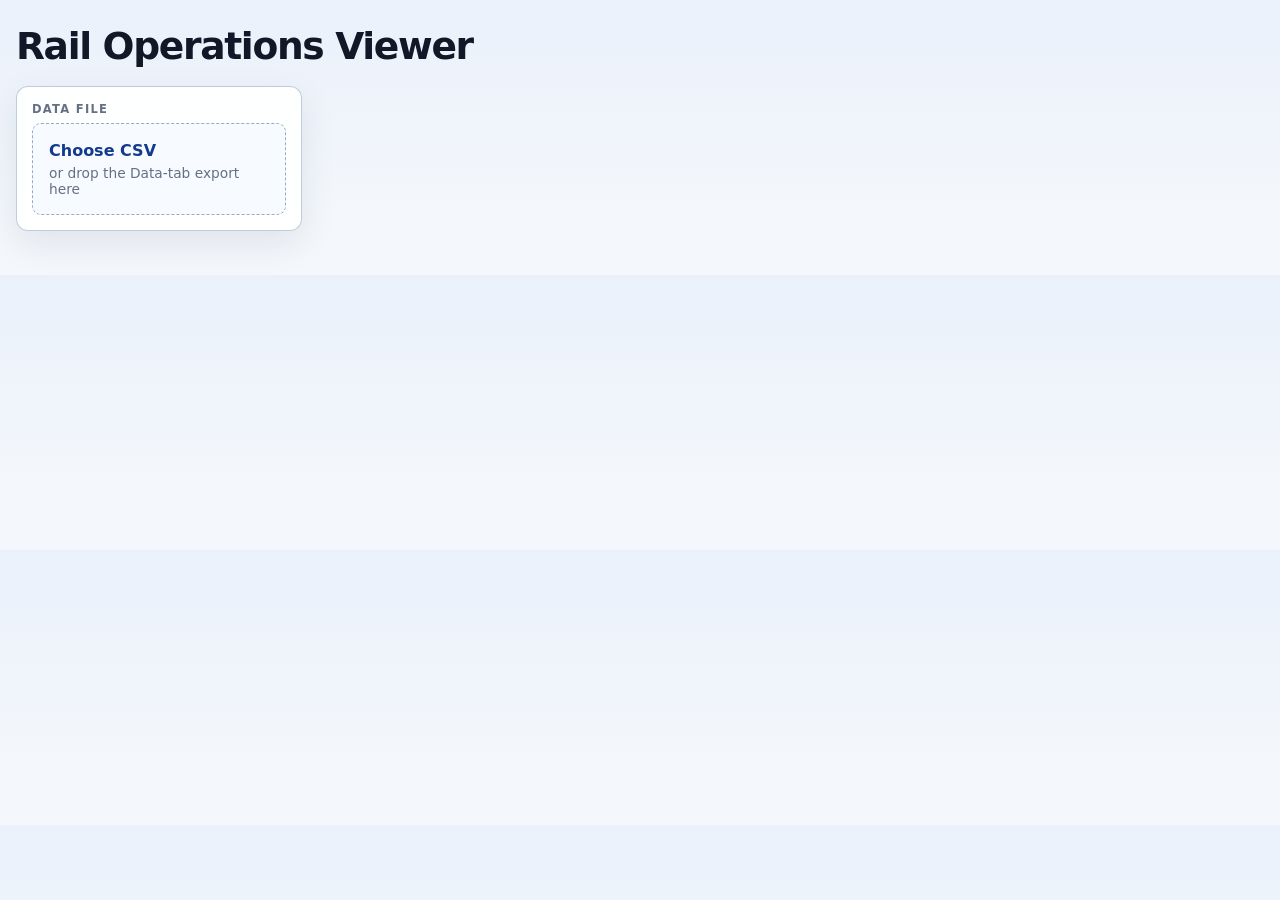
==== index.html @ cf9ac7c6 "Prepare ATLAS viewer for GitHub Pages" ====
<!doctype html>
<html lang="en">
  <head>
    <meta charset="UTF-8" />
    <meta name="viewport" content="width=device-width, initial-scale=1.0" />
    <meta name="description" content="Explore Kingston corridor train paths and passenger trip-time statistics from a CSV." />
    <title>Rail Operations Viewer</title>
    <link rel="stylesheet" href="styles.css" />
  </head>
  <body>
    <main class="app-shell">
      <header class="masthead">
        <div>
          <h1>Rail Operations Viewer</h1>
        </div>
      </header>

      <div class="workspace-layout">
        <aside class="control-rail" aria-label="Analysis controls">
          <section class="rail-card file-card">
            <p class="section-kicker">Data file</p>
            <div class="file-zone" id="fileZone">
              <input id="csvFile" type="file" accept=".csv,text/csv" />
              <label for="csvFile">
                <span class="file-action">Choose CSV</span>
                <span id="fileName">or drop the Data-tab export here</span>
              </label>
            </div>
            <p id="fileError" class="file-error" role="alert" hidden></p>
          </section>

          <section class="rail-card feature-controls hidden" data-view-controls="stringline">
            <h2>Time-Distance Diagram</h2>
            <div class="rail-section">
              <p class="section-kicker">Date range</p>
              <label class="field"><span>Service date from</span><input id="startDate" type="date" disabled /></label>
              <label class="field"><span>Service date to</span><input id="endDate" type="date" disabled /></label>
            </div>
            <div class="rail-section">
              <p class="section-kicker">Display</p>
              <label class="field"><span title="Normalized date groups repeated paths across the selected dates. Calendar date preserves each trip chronologically.">Date mode</span><select id="dateMode" disabled><option value="normalized" selected>Normalized date</option><option value="calendar">Calendar date</option></select></label>
              <label class="field"><span title="Choose which mapped subdivision is shown in the diagram and heat map.">Subdivision</span><select id="subdivisionFilter" disabled><option value="Kingston">Kingston</option><option value="St-Hyacinthe">St-Hyacinthe</option></select></label>
              <label class="field"><span title="Actual event times come from EVT_TMSTMP. Reconstructed schedule subtracts signed LATE_HOURS from those timestamps.">Time source</span><select id="timeBasis" disabled><option value="scheduled">Reconstructed schedule</option><option value="actual" selected>Actual event times</option></select></label>
              <label class="field"><span>Search train ID</span><input id="trainSearch" type="search" placeholder="e.g. L518 or P038" disabled aria-describedby="trainSearchNote" /><small id="trainSearchNote">Highlights train IDs beginning with this text.</small></label>
            </div>
            <button id="plotButton" type="button" disabled>Generate diagram</button>
            <p class="rail-note" title="Normalized date collapses repeated paths using a fixed 5-minute matching tolerance. Calendar date plots every selected trip chronologically, with actual solid and reconstructed schedule dashed.">Hover field labels for help.</p>
          </section>

          <section class="rail-card feature-controls hidden" data-view-controls="statistics">
            <h2>Passenger Statistics</h2>
            <div class="rail-section">
              <p class="section-kicker">Origin → destination</p>
              <label class="field"><span title="Select one or more observed passenger origin-destination pairs. Hold Ctrl or Cmd to select multiple pairs.">Observed passenger OD pairs</span><select id="odPair" multiple size="6" disabled aria-describedby="odPairNote"></select><small id="odPairNote">Ctrl/Cmd-click to choose multiple pairs.</small></label>
            </div>
            <p class="rail-note" title="The histogram uses passenger trips only. Scheduled travel time is reconstructed from the actual event time and signed schedule deviation.">Passenger-only trip-time distributions.</p>
          </section>
        </aside>

        <section class="workspace" id="workspace" aria-label="Analysis workspace" hidden>
          <nav class="view-tabs" role="tablist" aria-label="Analysis views">
            <button class="view-tab active" id="stringlineTab" type="button" role="tab" aria-selected="true" aria-controls="stringlinePanel" data-view="stringline">Time-distance Diagram</button>
            <button class="view-tab" id="statisticsTab" type="button" role="tab" aria-selected="false" aria-controls="statisticsPanel" data-view="statistics">Passenger Statistics</button>
          </nav>

          <section class="view-panel" id="stringlinePanel" data-view-panel="stringline" role="tabpanel" aria-labelledby="stringlineTab">
            <div class="summary-strip" aria-live="polite"><div><strong id="tripCount">—</strong><span>observed trips</span></div><div><strong id="pathCount">—</strong><span>distinct paths</span></div><div><strong id="collapsedCount">—</strong><span>grouped repeats</span></div><div><strong id="stationCount">—</strong><span>mapped locations</span></div></div>
            <section class="chart-card" aria-label="Time-distance diagram">
              <div class="chart-toolbar"><div><p class="section-kicker">Output</p><h2>Time-distance diagram</h2><p id="chartSubtitle">Load a CSV to begin.</p></div><div class="chart-legend-group"><div class="legend" id="legend" aria-label="Train family legend"></div><div class="line-style-legend" id="lineStyleLegend" aria-label="Line style legend"></div></div></div>
              <div class="chart-wrap" id="chartWrap"><canvas id="stringlineCanvas" role="img" aria-label="Train time-distance stringline chart"></canvas><div class="empty-state" id="emptyState"><div class="empty-mark" aria-hidden="true"></div><strong>Waiting for train history</strong><span>The CSV should contain the columns from the workbook’s Data tab.</span></div><div class="tooltip" id="tooltip" hidden></div></div>
            </section>
            <section class="heatmap-card" aria-label="Traffic density heat map">
              <div class="chart-toolbar"><div><p class="section-kicker">Output</p><h2>Traffic density heat map</h2><p id="heatmapSubtitle">Load a CSV to estimate where trains were present most often.</p></div><div class="heatmap-legend" aria-label="Heat map legend"><span><i class="heatmap-swatch passenger"></i>Passenger</span><span><i class="heatmap-swatch freight"></i>Freight</span><span><i class="heatmap-swatch empty"></i>No traffic</span></div></div>
              <div class="heatmap-wrap" id="heatmapWrap"><canvas id="trafficHeatmapCanvas" role="img" aria-label="Traffic density heat map by time and corridor position"></canvas><div class="empty-state" id="heatmapEmpty"><strong>No traffic-density data</strong><span>Load a CSV to build the interpolated traffic heat map.</span></div></div>
            </section>
          </section>

          <section class="view-panel" id="statisticsPanel" data-view-panel="statistics" role="tabpanel" aria-labelledby="statisticsTab" hidden>
            <section class="histogram-card" aria-label="Passenger trip-time distribution">
              <div class="chart-toolbar"><div><p class="section-kicker">Output</p><h2>Passenger trip-time distribution</h2><p id="histogramSubtitle">Load a CSV and choose passenger origin-destination pairs.</p></div><div class="histogram-legend" aria-label="Histogram legend"><span><i class="histogram-swatch scheduled"></i>Scheduled</span><span><i class="histogram-swatch actual"></i>Actual</span></div></div>
              <div class="histogram-wrap" id="histogramWrap"><canvas id="tripTimeCanvas" role="img" aria-label="Histogram comparing scheduled and actual passenger travel times"></canvas><div class="empty-state" id="histogramEmpty"><strong>No passenger trip-time data</strong><span>Load a CSV and choose one or more passenger origin-destination pairs.</span></div></div>
            </section>
            <section class="stats-table-card" aria-label="Final lateness distribution">
              <div class="stats-table-heading"><div><p class="section-kicker">Distribution</p><h2>Final lateness</h2></div><span id="latenessTableSummary">No data</span></div>
              <div class="table-scroll"><table class="stats-table"><thead><tr><th scope="col">Final lateness</th><th scope="col">Trips</th><th scope="col">Share</th></tr></thead><tbody id="latenessTableBody"></tbody></table></div>
            </section>
            <section class="stats-table-card" aria-label="Passenger travel-time variability">
              <div class="stats-table-heading"><div><p class="section-kicker">Travel time variability</p><h2>Actual travel time distribution</h2></div><span id="travelTimeSummary">No data</span></div>
              <div class="table-scroll"><table class="stats-table"><thead><tr><th scope="col">Passenger trip</th><th scope="col">Origin–destination</th><th scope="col">Observations</th><th scope="col">Actual P5</th><th scope="col">Actual median</th><th scope="col">Actual P95</th><th scope="col">Actual standard deviation</th><th scope="col">Average scheduled</th><th scope="col">Average lateness</th></tr></thead><tbody id="travelTimeTableBody"></tbody></table></div>
            </section>
          </section>

          <details class="data-notes"><summary>CSV assumptions and measurement details</summary><div><p>Passenger statistics use <code>TRN_TYPE = P</code>. Actual trip time is measured between the selected trip’s first departure event and final arrival event at the observed endpoint stations.</p><p>Scheduled event time is reconstructed as actual event time minus signed <code>LATE_HOURS</code>. The CSV contains a service date and schedule deviations, but not a separate scheduled timestamp.</p></div></details>
        </section>
      </div>
    </main>
    <script src="app.js" defer></script>
  </body>
</html>
---- styles.css ----
:root {
  color-scheme: light;
  --ink: #111827;
  --muted: #667085;
  --paper: #f4f7fb;
  --surface: #ffffff;
  --line: #d6dde8;
  --line-strong: #aab7c8;
  --blue: #155eef;
  --blue-dark: #123b8f;
  --blue-pale: #eaf1ff;
  --green: #168344;
  --orange: #d86b12;
  --red: #d92d20;
  --purple: #8656c9;
  --shadow: 0 12px 36px rgba(24, 42, 74, 0.09);
  font-family: Inter, ui-sans-serif, system-ui, -apple-system, BlinkMacSystemFont, "Segoe UI", sans-serif;
}

* {
  box-sizing: border-box;
}

body {
  margin: 0;
  min-width: 320px;
  background:
    linear-gradient(180deg, #eaf1fb 0, #f4f7fb 220px),
    var(--paper);
  color: var(--ink);
}

button,
input,
select {
  font: inherit;
}

code {
  padding: 0.08rem 0.28rem;
  border-radius: 4px;
  background: #edf1f6;
  font-size: 0.88em;
}

.app-shell {
  width: min(1600px, calc(100% - 32px));
  margin: 0 auto;
  padding: 24px 0 44px;
}

.masthead {
  display: flex;
  align-items: flex-end;
  justify-content: space-between;
  gap: 24px;
  margin-bottom: 18px;
}

.eyebrow {
  margin: 0 0 3px;
  color: var(--blue-dark);
  font-size: 0.76rem;
  font-weight: 800;
  letter-spacing: 0.13em;
  text-transform: uppercase;
}

h1,
h2,
p {
  margin-top: 0;
}

h1 {
  margin-bottom: 0;
  font-size: clamp(1.65rem, 3vw, 2.35rem);
  letter-spacing: -0.035em;
}

h2 {
  margin-bottom: 3px;
  font-size: 1.06rem;
  letter-spacing: -0.015em;
}

.status-chip {
  flex: 0 0 auto;
  padding: 8px 12px;
  border: 1px solid #cbd5e1;
  border-radius: 999px;
  background: rgba(255, 255, 255, 0.76);
  color: var(--muted);
  font-size: 0.82rem;
  font-weight: 700;
}

.status-chip[data-state="ready"] {
  border-color: #a7d7ba;
  background: #ebf8f0;
  color: #146c3a;
}

.status-chip[data-state="error"] {
  border-color: #f2aaa5;
  background: #fff0ef;
  color: #a8241b;
}

.control-panel,
.chart-card,
.data-notes {
  border: 1px solid rgba(173, 186, 204, 0.75);
  border-radius: 12px;
  background: var(--surface);
  box-shadow: var(--shadow);
}

.control-panel {
  display: grid;
  grid-template-columns: minmax(250px, 0.7fr) minmax(680px, 2fr);
  gap: 18px 22px;
  padding: 18px;
}

.file-zone {
  position: relative;
  display: flex;
  min-height: 74px;
  align-items: center;
  border: 1.5px dashed #97abc7;
  border-radius: 9px;
  background: #f7faff;
  transition: border-color 140ms ease, background 140ms ease;
}

.file-zone.is-dragging {
  border-color: var(--blue);
  background: var(--blue-pale);
}

.file-zone input {
  position: absolute;
  width: 1px;
  height: 1px;
  overflow: hidden;
  opacity: 0;
}

.file-zone label {
  display: flex;
  width: 100%;
  cursor: pointer;
  flex-direction: column;
  gap: 5px;
  padding: 14px 16px;
  color: var(--muted);
  font-size: 0.86rem;
}

.file-action {
  color: var(--blue-dark);
  font-size: 1rem;
  font-weight: 800;
}

.control-grid {
  display: grid;
  grid-template-columns: repeat(5, minmax(118px, 1fr));
  gap: 12px;
  align-items: end;
}

.field {
  display: flex;
  min-width: 0;
  flex-direction: column;
  gap: 6px;
  color: #344054;
  font-size: 0.84rem;
  font-weight: 750;
}

.checkbox-field {
  display: flex;
  align-items: flex-start;
  gap: 8px;
  color: var(--muted);
  font-size: 0.8rem;
  line-height: 1.35;
}

.checkbox-field input {
  margin-top: 2px;
  accent-color: var(--accent);
}

.field input,
.field select {
  width: 100%;
  min-height: 42px;
  border: 1px solid #b8c3d2;
  border-radius: 7px;
  background: white;
  color: var(--ink);
  padding: 8px 10px;
  outline: none;
}

.field input:focus,
.field select:focus,
button:focus-visible,
.file-zone:focus-within {
  border-color: var(--blue);
  box-shadow: 0 0 0 3px rgba(21, 94, 239, 0.14);
}

.field input:disabled,
.field select:disabled {
  cursor: not-allowed;
  background: #f1f4f8;
  color: #98a2b3;
}

.route-field {
  grid-column: span 2;
}

.route-field select {
  min-height: 86px;
  padding: 5px;
}

.route-field option {
  padding: 5px 6px;
}

.route-field small {
  color: var(--muted);
  font-size: 0.72rem;
  font-weight: 500;
}

.input-unit {
  position: relative;
}

.input-unit input {
  padding-right: 44px;
}

.input-unit span {
  position: absolute;
  right: 10px;
  top: 50%;
  color: var(--muted);
  font-weight: 600;
  transform: translateY(-50%);
}

#plotButton {
  min-height: 42px;
  border: 1px solid #0e4fcf;
  border-radius: 7px;
  background: var(--blue);
  color: white;
  cursor: pointer;
  padding: 9px 14px;
  font-size: 0.88rem;
  font-weight: 800;
  box-shadow: 0 4px 10px rgba(21, 94, 239, 0.18);
}

#plotButton:hover:not(:disabled) {
  background: #0e4fcf;
}

#plotButton:disabled {
  border-color: #c9d1dc;
  background: #dfe5ec;
  color: #8d99a8;
  cursor: not-allowed;
  box-shadow: none;
}

.control-note {
  grid-column: 2;
  margin: -8px 0 0;
  color: var(--muted);
  font-size: 0.78rem;
  line-height: 1.45;
}

.summary-strip {
  display: grid;
  grid-template-columns: repeat(4, 1fr);
  margin: 14px 0;
  overflow: hidden;
  border: 1px solid #cfd8e5;
  border-radius: 9px;
  background: rgba(255, 255, 255, 0.72);
}

.summary-strip div {
  display: flex;
  min-height: 60px;
  align-items: baseline;
  gap: 9px;
  padding: 14px 17px;
  border-right: 1px solid #d9e0e9;
}

.summary-strip div:last-child {
  border-right: 0;
}

.summary-strip strong {
  font-size: 1.25rem;
  letter-spacing: -0.025em;
}

.summary-strip span {
  color: var(--muted);
  font-size: 0.82rem;
}

.chart-card {
  overflow: hidden;
}

.chart-toolbar {
  display: flex;
  min-height: 66px;
  align-items: center;
  justify-content: space-between;
  gap: 18px;
  padding: 12px 17px;
  border-bottom: 1px solid #d7dfe9;
  background: linear-gradient(180deg, #ffffff, #f8fafd);
}

.chart-toolbar p {
  margin-bottom: 0;
  color: var(--muted);
  font-size: 0.8rem;
}

.legend {
  display: flex;
  flex-wrap: wrap;
  justify-content: flex-end;
  gap: 8px 13px;
}

.legend-item {
  display: inline-flex;
  align-items: center;
  gap: 6px;
  color: #475467;
  font-size: 0.8rem;
  font-weight: 700;
}

.legend-swatch {
  width: 20px;
  height: 3px;
  border-radius: 2px;
  background: var(--swatch);
}

.chart-legend-group {
  display: flex;
  flex-direction: column;
  align-items: flex-end;
  gap: 7px;
}

.line-style-legend {
  display: flex;
  flex-wrap: wrap;
  justify-content: flex-end;
  gap: 8px 13px;
  color: #475467;
  font-size: 0.8rem;
  font-weight: 700;
}

.line-style-legend span {
  display: inline-flex;
  align-items: center;
  gap: 6px;
}

.line-style-swatch {
  display: inline-block;
  width: 20px;
  height: 3px;
  border-radius: 2px;
  background: #475467;
}

.line-style-swatch.scheduled {
  background: repeating-linear-gradient(to right, #475467 0 7px, transparent 7px 11px);
}

.zoom-controls {
  display: inline-flex;
  align-items: center;
  gap: 5px;
}

.zoom-controls button {
  min-width: 28px;
  height: 26px;
  padding: 0 8px;
  border: 1px solid #cbd5e1;
  border-radius: 6px;
  background: #fff;
  color: #344054;
  font: 700 0.75rem Inter, system-ui, sans-serif;
  cursor: pointer;
}

.zoom-controls button:hover {
  background: #f3f6fa;
}

.chart-wrap {
  position: relative;
  min-height: 680px;
  overflow: hidden;
  background: #fff;
}

#stringlineCanvas {
  display: block;
  width: 100%;
  height: 680px;
}

.empty-state {
  position: absolute;
  inset: 0;
  display: flex;
  align-items: center;
  justify-content: center;
  flex-direction: column;
  gap: 7px;
  color: var(--muted);
  text-align: center;
  padding: 30px;
}

.empty-state[hidden] {
  display: none;
}

.empty-state strong {
  color: #344054;
}

.empty-state span {
  font-size: 0.86rem;
}

.empty-mark {
  position: relative;
  width: 74px;
  height: 34px;
  margin-bottom: 5px;
  border-bottom: 2px solid #9cb0cd;
  background:
    linear-gradient(145deg, transparent 45%, #356fc9 46%, #356fc9 50%, transparent 51%) 0 0 / 36px 34px repeat-x;
}

.tooltip {
  position: absolute;
  z-index: 4;
  max-width: 260px;
  pointer-events: none;
  border: 1px solid #172b4d;
  border-radius: 6px;
  background: rgba(17, 24, 39, 0.94);
  color: white;
  padding: 8px 10px;
  font-size: 0.75rem;
  line-height: 1.4;
  box-shadow: 0 8px 20px rgba(15, 23, 42, 0.22);
}

.tooltip strong {
  display: block;
  margin-bottom: 2px;
}

.histogram-card {
  margin-top: 14px;
  overflow: hidden;
  border: 1px solid rgba(173, 186, 204, 0.75);
  border-radius: 12px;
  background: var(--surface);
  box-shadow: var(--shadow);
}

.histogram-legend {
  display: flex;
  flex-wrap: wrap;
  gap: 8px 13px;
  color: #475467;
  font-size: 0.75rem;
  font-weight: 700;
}

.histogram-legend span {
  display: inline-flex;
  align-items: center;
  gap: 6px;
}

.histogram-swatch {
  display: inline-block;
  width: 11px;
  height: 11px;
  border-radius: 3px;
}

.histogram-swatch.scheduled {
  background: var(--blue);
}

.histogram-swatch.actual {
  background: var(--orange);
}

.histogram-wrap {
  position: relative;
  min-height: 390px;
  height: 390px;
  padding: 8px 12px 12px;
}

#tripTimeCanvas {
  display: block;
  width: 100%;
  height: 100%;
}

.stats-table-card {
  margin-top: 14px;
  overflow: hidden;
  border: 1px solid rgba(173, 186, 204, 0.75);
  border-radius: 12px;
  background: var(--surface);
  box-shadow: var(--shadow);
}

.stats-table-heading {
  display: flex;
  align-items: end;
  justify-content: space-between;
  gap: 16px;
  padding: 16px 17px 12px;
  border-bottom: 1px solid #d7dfe9;
  background: linear-gradient(180deg, #ffffff, #f8fafd);
}

.stats-table-heading h2 {
  margin-bottom: 0;
}

.stats-table-heading > span {
  color: var(--muted);
  font-size: 0.78rem;
  font-weight: 700;
}

.table-scroll {
  overflow-x: auto;
}

.stats-table {
  width: 100%;
  border-collapse: collapse;
  font-size: 0.86rem;
}

.stats-table th,
.stats-table td {
  padding: 10px 17px;
  border-bottom: 1px solid #e2e7ee;
  text-align: left;
}

.stats-table thead th {
  background: #176583;
  color: white;
  font-size: 0.78rem;
  font-weight: 800;
  letter-spacing: 0.04em;
  text-transform: uppercase;
}

.stats-table tbody th {
  color: #344054;
  font-weight: 700;
}

.stats-table tbody td {
  color: #475467;
  font-variant-numeric: tabular-nums;
}

.stats-table tbody tr:nth-child(even) {
  background: #f6f8fb;
}

.stats-table tbody tr.stats-overall-row {
  background: #e8f0fb;
  font-weight: 800;
}

.stats-table tbody tr:last-child th,
.stats-table tbody tr:last-child td {
  border-bottom: 0;
}

.heatmap-card {
  margin-top: 14px;
  overflow: hidden;
  border: 1px solid rgba(173, 186, 204, 0.75);
  border-radius: 12px;
  background: var(--surface);
  box-shadow: var(--shadow);
}

.heatmap-wrap {
  position: relative;
  min-height: 390px;
  height: 390px;
  padding: 8px 12px 12px;
}

#trafficHeatmapCanvas {
  display: block;
  width: 100%;
  height: 100%;
}

.heatmap-legend {
  display: inline-flex;
  align-items: center;
  gap: 7px;
  color: var(--muted);
  font-size: 0.72rem;
  font-weight: 700;
  flex-wrap: wrap;
  justify-content: flex-end;
}

.heatmap-legend span {
  display: inline-flex;
  align-items: center;
  gap: 4px;
}

.heatmap-swatch {
  display: inline-block;
  width: 12px;
  height: 12px;
  border: 1px solid rgba(52, 64, 84, 0.22);
  border-radius: 3px;
}

.heatmap-swatch.passenger { background: #3e7fe7; }
.heatmap-swatch.freight { background: #e67e22; }
.heatmap-swatch.empty { background: #fff; }
}

.data-notes {
  margin-top: 14px;
  box-shadow: none;
}

.data-notes summary {
  cursor: pointer;
  padding: 13px 16px;
  color: #344054;
  font-size: 0.84rem;
  font-weight: 800;
}

.data-notes > div {
  padding: 0 16px 14px;
  color: var(--muted);
  font-size: 0.84rem;
  line-height: 1.55;
}

.data-notes p:last-child {
  margin-bottom: 0;
}

@media (max-width: 1050px) {
  .control-panel {
    grid-template-columns: 1fr;
  }

  .control-note {
    grid-column: 1;
  }

  .control-grid {
    grid-template-columns: repeat(3, 1fr);
  }

  .route-field {
    grid-column: 1 / -1;
  }
}

@media (max-width: 720px) {
  .app-shell {
    width: min(100% - 18px, 1600px);
    padding-top: 14px;
  }

  .masthead,
  .chart-toolbar {
    align-items: flex-start;
    flex-direction: column;
  }

  .status-chip {
    align-self: flex-start;
  }

  .control-grid {
    grid-template-columns: 1fr 1fr;
  }

  #plotButton,
  .field-wide {
    grid-column: 1 / -1;
  }

  .summary-strip {
    grid-template-columns: 1fr 1fr;
  }

  .summary-strip div:nth-child(2) {
    border-right: 0;
  }

  .summary-strip div:nth-child(-n + 2) {
    border-bottom: 1px solid #d9e0e9;
  }

  .legend {
    justify-content: flex-start;
  }

  .histogram-legend {
    justify-content: flex-start;
  }

  .chart-wrap,
  #stringlineCanvas,
  .histogram-wrap,
  #tripTimeCanvas,
  .heatmap-wrap,
  #trafficHeatmapCanvas {
    min-height: 600px;
    height: 600px;
  }

  .heatmap-legend {
    align-self: flex-start;
  }
}

@media (max-width: 460px) {
  .control-grid {
    grid-template-columns: 1fr;
  }

  #plotButton,
  .field-wide {
    grid-column: auto;
  }

  .route-field {
    grid-column: auto;
  }

  .summary-strip {
    grid-template-columns: 1fr;
  }

  .summary-strip div {
    border-right: 0;
    border-bottom: 1px solid #d9e0e9;
  }

  .summary-strip div:last-child {
    border-bottom: 0;
  }
}

/* Reference-style analysis shell: persistent controls on the left, tabbed output on the right. */
.workspace-layout {
  display: grid;
  grid-template-columns: 286px minmax(0, 1fr);
  gap: 14px;
  align-items: stretch;
}

.control-rail {
  display: flex;
  min-width: 0;
  flex-direction: column;
  gap: 14px;
}

.rail-card {
  border: 1px solid rgba(173, 186, 204, 0.75);
  border-radius: 12px;
  background: rgba(255, 255, 255, 0.92);
  box-shadow: var(--shadow);
  padding: 17px;
}

.file-card {
  padding: 15px;
}

#stringlineCanvas {
  cursor: grab;
}

.file-card .file-zone {
  min-height: 92px;
}

.section-kicker {
  margin: 0 0 7px;
  color: var(--muted);
  font-size: 0.72rem;
  font-weight: 800;
  letter-spacing: 0.11em;
  text-transform: uppercase;
}

.rail-card h2 {
  margin: 0 0 17px;
  font-size: 1.15rem;
  letter-spacing: -0.02em;
}

.rail-section {
  display: grid;
  gap: 11px;
  margin: 0 -17px;
  padding: 14px 17px;
  border-top: 1px solid #e1e6ee;
}

.rail-section + .rail-section {
  margin-top: 3px;
}

.rail-section .section-kicker {
  margin-bottom: -2px;
}

.rail-card .field {
  gap: 5px;
}

.rail-card .field input,
.rail-card .field select {
  min-height: 39px;
}

.rail-card .route-field select,
.rail-card #odPair {
  min-height: 132px;
}

.rail-card #plotButton {
  width: 100%;
  margin-top: 16px;
}

.rail-note {
  margin: 13px 0 0;
  color: var(--muted);
  font-size: 0.8rem;
  line-height: 1.5;
}

.file-error {
  margin: 10px 0 0;
  padding: 9px 10px;
  border: 1px solid #f2aaa5;
  border-radius: 7px;
  background: #fff0ef;
  color: #a8241b;
  font-size: 0.8rem;
  line-height: 1.4;
}

.hidden {
  display: none !important;
}

.workspace {
  min-width: 0;
}

.view-tabs {
  display: flex;
  align-items: flex-end;
  gap: 5px;
  min-height: 66px;
  padding: 0 17px;
  border: 1px solid rgba(173, 186, 204, 0.75);
  border-radius: 12px 12px 0 0;
  background: linear-gradient(180deg, rgba(255, 255, 255, 0.92), rgba(248, 250, 253, 0.92));
}

.view-tab {
  border: 0;
  border-bottom: 2px solid transparent;
  border-radius: 0;
  background: transparent;
  color: var(--muted);
  cursor: pointer;
  padding: 17px 18px 14px;
  font: inherit;
  font-size: 1.05rem;
  font-weight: 700;
  transition: color 140ms ease, background 140ms ease, border-color 140ms ease;
}

.view-tab:hover {
  color: var(--ink);
  background: rgba(21, 94, 239, 0.04);
  border-bottom-color: #a9bde8;
}

.view-tab.active {
  color: var(--blue-dark);
  background: rgba(255, 255, 255, 0.66);
  border-bottom-color: var(--blue);
}

.view-panel {
  min-width: 0;
}

.view-panel[hidden] {
  display: none;
}

.workspace > .data-notes {
  margin-top: 14px;
}

.workspace .chart-card,
.workspace .histogram-card {
  border-top: 0;
  border-radius: 0 0 12px 12px;
  box-shadow: var(--shadow);
}

@media (max-width: 1050px) {
  .workspace-layout {
    grid-template-columns: 1fr;
  }

  .control-rail {
    display: grid;
    grid-template-columns: minmax(240px, 0.75fr) minmax(300px, 1fr);
    align-items: start;
  }

  .feature-controls {
    grid-column: 1 / -1;
  }
}

@media (max-width: 720px) {
  .control-rail {
    display: flex;
  }

  .view-tabs {
    min-height: 58px;
    padding: 0 8px;
  }

  .view-tab {
    padding: 14px 12px 11px;
    font-size: 0.95rem;
  }
}
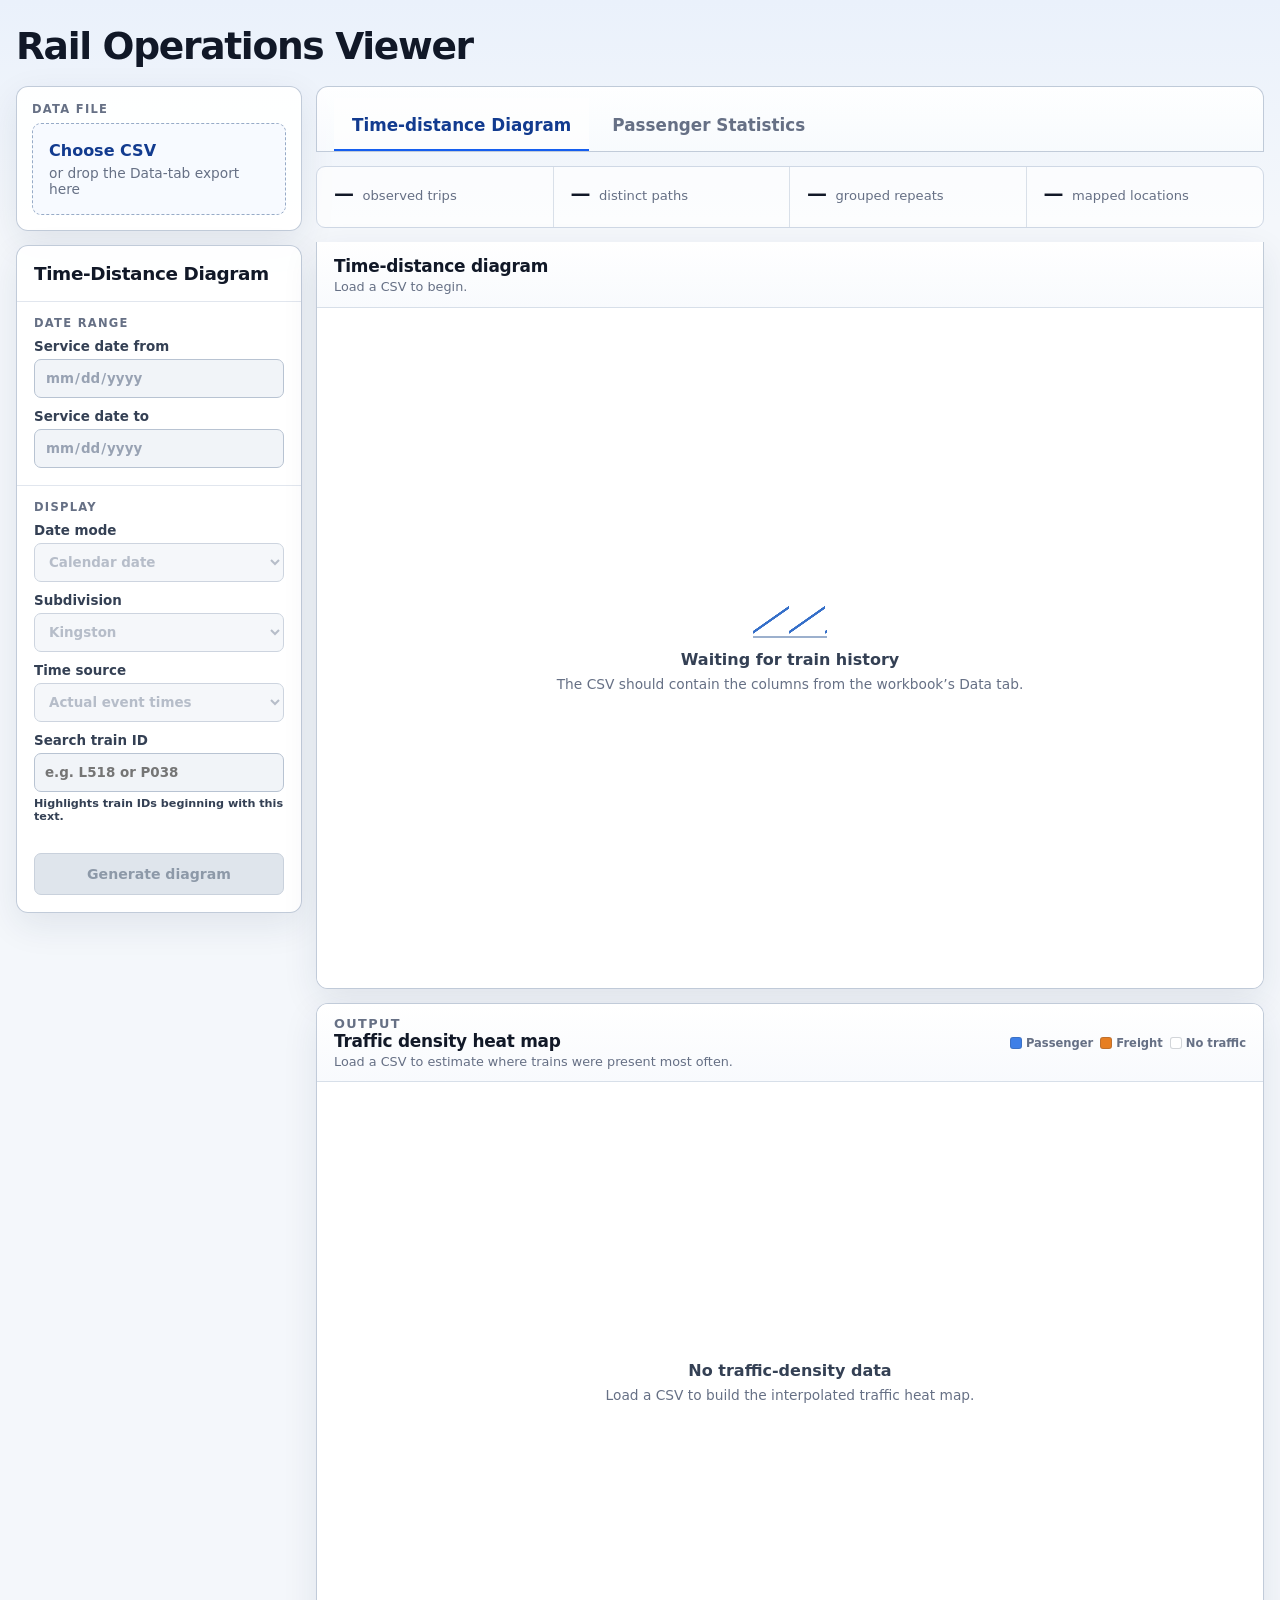
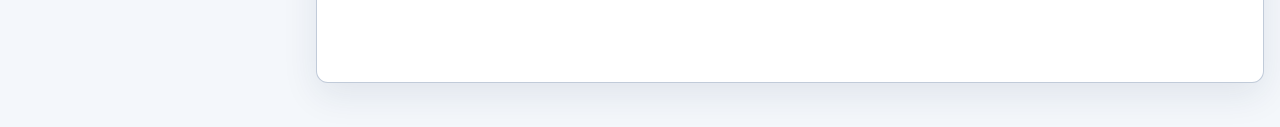
==== commit c27f1294: "Map Liverpool and Montasyar locations" ====
--- a/index.html
+++ b/index.html
@@ -38,13 +38,12 @@
             </div>
             <div class="rail-section">
               <p class="section-kicker">Display</p>
-              <label class="field"><span title="Normalized date groups repeated paths across the selected dates. Calendar date preserves each trip chronologically.">Date mode</span><select id="dateMode" disabled><option value="normalized" selected>Normalized date</option><option value="calendar">Calendar date</option></select></label>
+              <label class="field"><span title="Normalized date groups repeated paths across the selected dates. Calendar date preserves each trip chronologically.">Date mode</span><select id="dateMode" disabled><option value="normalized">Normalized date</option><option value="calendar" selected>Calendar date</option></select></label>
               <label class="field"><span title="Choose which mapped subdivision is shown in the diagram and heat map.">Subdivision</span><select id="subdivisionFilter" disabled><option value="Kingston">Kingston</option><option value="St-Hyacinthe">St-Hyacinthe</option></select></label>
               <label class="field"><span title="Actual event times come from EVT_TMSTMP. Reconstructed schedule subtracts signed LATE_HOURS from those timestamps.">Time source</span><select id="timeBasis" disabled><option value="scheduled">Reconstructed schedule</option><option value="actual" selected>Actual event times</option></select></label>
               <label class="field"><span>Search train ID</span><input id="trainSearch" type="search" placeholder="e.g. L518 or P038" disabled aria-describedby="trainSearchNote" /><small id="trainSearchNote">Highlights train IDs beginning with this text.</small></label>
             </div>
             <button id="plotButton" type="button" disabled>Generate diagram</button>
-            <p class="rail-note" title="Normalized date collapses repeated paths using a fixed 5-minute matching tolerance. Calendar date plots every selected trip chronologically, with actual solid and reconstructed schedule dashed.">Hover field labels for help.</p>
           </section>
 
           <section class="rail-card feature-controls hidden" data-view-controls="statistics">
@@ -66,7 +65,7 @@
           <section class="view-panel" id="stringlinePanel" data-view-panel="stringline" role="tabpanel" aria-labelledby="stringlineTab">
             <div class="summary-strip" aria-live="polite"><div><strong id="tripCount">—</strong><span>observed trips</span></div><div><strong id="pathCount">—</strong><span>distinct paths</span></div><div><strong id="collapsedCount">—</strong><span>grouped repeats</span></div><div><strong id="stationCount">—</strong><span>mapped locations</span></div></div>
             <section class="chart-card" aria-label="Time-distance diagram">
-              <div class="chart-toolbar"><div><p class="section-kicker">Output</p><h2>Time-distance diagram</h2><p id="chartSubtitle">Load a CSV to begin.</p></div><div class="chart-legend-group"><div class="legend" id="legend" aria-label="Train family legend"></div><div class="line-style-legend" id="lineStyleLegend" aria-label="Line style legend"></div></div></div>
+              <div class="chart-toolbar"><div><h2>Time-distance diagram</h2><p id="chartSubtitle">Load a CSV to begin.</p></div><div class="chart-legend-group"><div class="legend" id="legend" aria-label="Train family legend"></div><div class="line-style-legend" id="lineStyleLegend" aria-label="Line style legend"></div></div></div>
               <div class="chart-wrap" id="chartWrap"><canvas id="stringlineCanvas" role="img" aria-label="Train time-distance stringline chart"></canvas><div class="empty-state" id="emptyState"><div class="empty-mark" aria-hidden="true"></div><strong>Waiting for train history</strong><span>The CSV should contain the columns from the workbook’s Data tab.</span></div><div class="tooltip" id="tooltip" hidden></div></div>
             </section>
             <section class="heatmap-card" aria-label="Traffic density heat map">
@@ -90,7 +89,6 @@
             </section>
           </section>
 
-          <details class="data-notes"><summary>CSV assumptions and measurement details</summary><div><p>Passenger statistics use <code>TRN_TYPE = P</code>. Actual trip time is measured between the selected trip’s first departure event and final arrival event at the observed endpoint stations.</p><p>Scheduled event time is reconstructed as actual event time minus signed <code>LATE_HOURS</code>. The CSV contains a service date and schedule deviations, but not a separate scheduled timestamp.</p></div></details>
         </section>
       </div>
     </main>
--- a/styles.css
+++ b/styles.css
@@ -635,8 +635,8 @@
 
 .heatmap-wrap {
   position: relative;
-  min-height: 390px;
-  height: 390px;
+  min-height: 600px;
+  height: 600px;
   padding: 8px 12px 12px;
 }
 
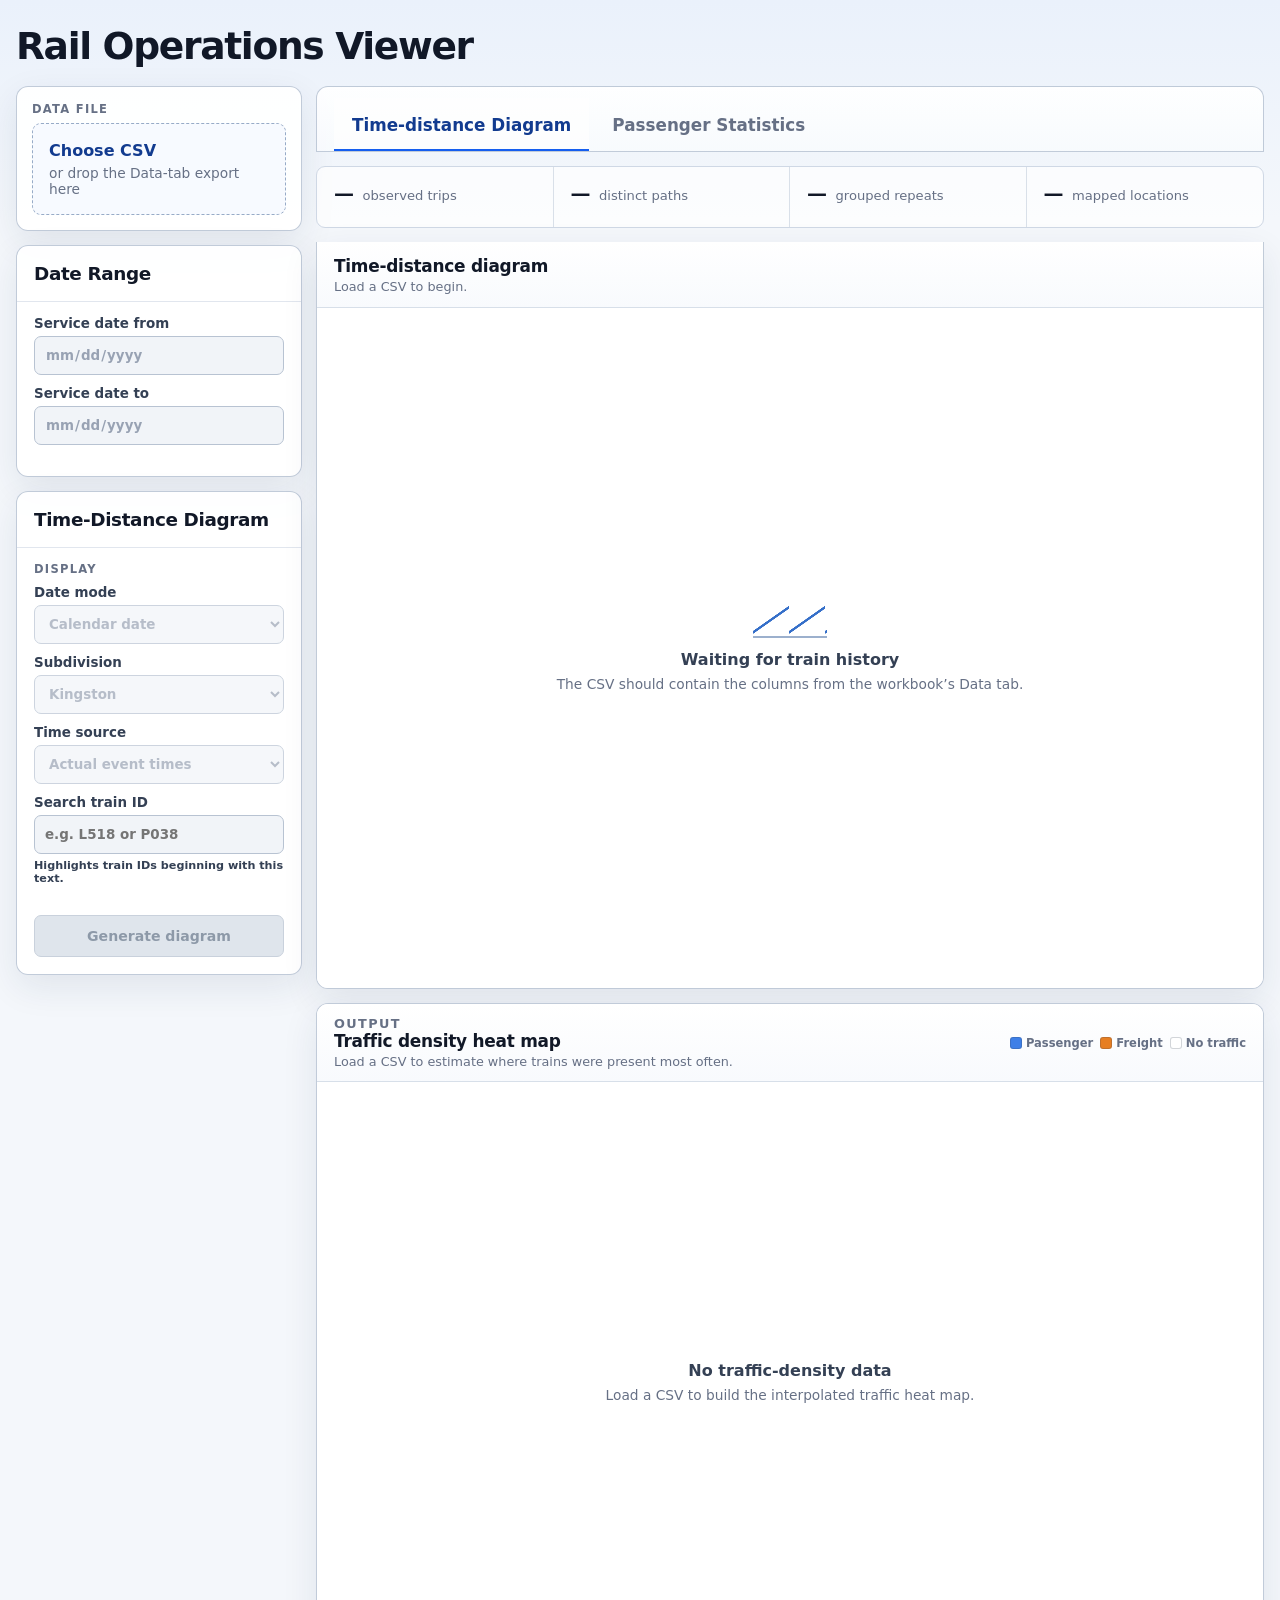
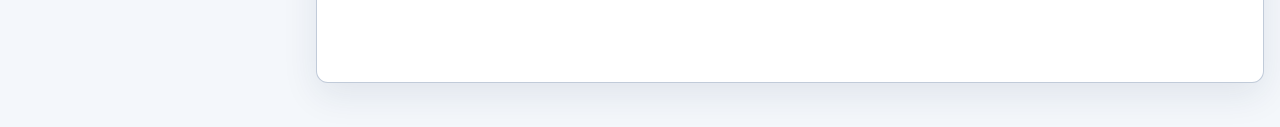
==== commit ca3bcf12: "Share date controls and add passenger lateness histogram" ====
--- a/index.html
+++ b/index.html
@@ -29,13 +29,16 @@
             <p id="fileError" class="file-error" role="alert" hidden></p>
           </section>
 
-          <section class="rail-card feature-controls hidden" data-view-controls="stringline">
-            <h2>Time-Distance Diagram</h2>
+          <section class="rail-card" aria-label="Shared date range">
+            <h2>Date Range</h2>
             <div class="rail-section">
-              <p class="section-kicker">Date range</p>
               <label class="field"><span>Service date from</span><input id="startDate" type="date" disabled /></label>
               <label class="field"><span>Service date to</span><input id="endDate" type="date" disabled /></label>
             </div>
+          </section>
+
+          <section class="rail-card feature-controls hidden" data-view-controls="stringline">
+            <h2>Time-Distance Diagram</h2>
             <div class="rail-section">
               <p class="section-kicker">Display</p>
               <label class="field"><span title="Normalized date groups repeated paths across the selected dates. Calendar date preserves each trip chronologically.">Date mode</span><select id="dateMode" disabled><option value="normalized">Normalized date</option><option value="calendar" selected>Calendar date</option></select></label>
@@ -79,6 +82,10 @@
               <div class="chart-toolbar"><div><p class="section-kicker">Output</p><h2>Passenger trip-time distribution</h2><p id="histogramSubtitle">Load a CSV and choose passenger origin-destination pairs.</p></div><div class="histogram-legend" aria-label="Histogram legend"><span><i class="histogram-swatch scheduled"></i>Scheduled</span><span><i class="histogram-swatch actual"></i>Actual</span></div></div>
               <div class="histogram-wrap" id="histogramWrap"><canvas id="tripTimeCanvas" role="img" aria-label="Histogram comparing scheduled and actual passenger travel times"></canvas><div class="empty-state" id="histogramEmpty"><strong>No passenger trip-time data</strong><span>Load a CSV and choose one or more passenger origin-destination pairs.</span></div></div>
             </section>
+            <section class="histogram-card" aria-label="Passenger lateness distribution">
+              <div class="chart-toolbar"><div><h2>Passenger lateness distribution</h2><p id="latenessHistogramSubtitle">Load a CSV and choose passenger origin-destination pairs.</p></div><label class="field"><span>Measure</span><select id="latenessMode" disabled><option value="arrival">Arrival at last station</option><option value="departure">Departure from first station</option><option value="travel">Travel time difference</option></select></label></div>
+              <div class="histogram-wrap" id="latenessHistogramWrap"><canvas id="latenessCanvas" role="img" aria-label="Histogram of passenger lateness in minutes"></canvas><div class="empty-state" id="latenessHistogramEmpty"><strong>No passenger lateness data</strong><span>Load a CSV and choose one or more passenger origin-destination pairs.</span></div></div>
+            </section>
             <section class="stats-table-card" aria-label="Final lateness distribution">
               <div class="stats-table-heading"><div><p class="section-kicker">Distribution</p><h2>Final lateness</h2></div><span id="latenessTableSummary">No data</span></div>
               <div class="table-scroll"><table class="stats-table"><thead><tr><th scope="col">Final lateness</th><th scope="col">Trips</th><th scope="col">Share</th></tr></thead><tbody id="latenessTableBody"></tbody></table></div>
--- a/styles.css
+++ b/styles.css
@@ -539,7 +539,8 @@
   padding: 8px 12px 12px;
 }
 
-#tripTimeCanvas {
+#tripTimeCanvas,
+#latenessCanvas {
   display: block;
   width: 100%;
   height: 100%;
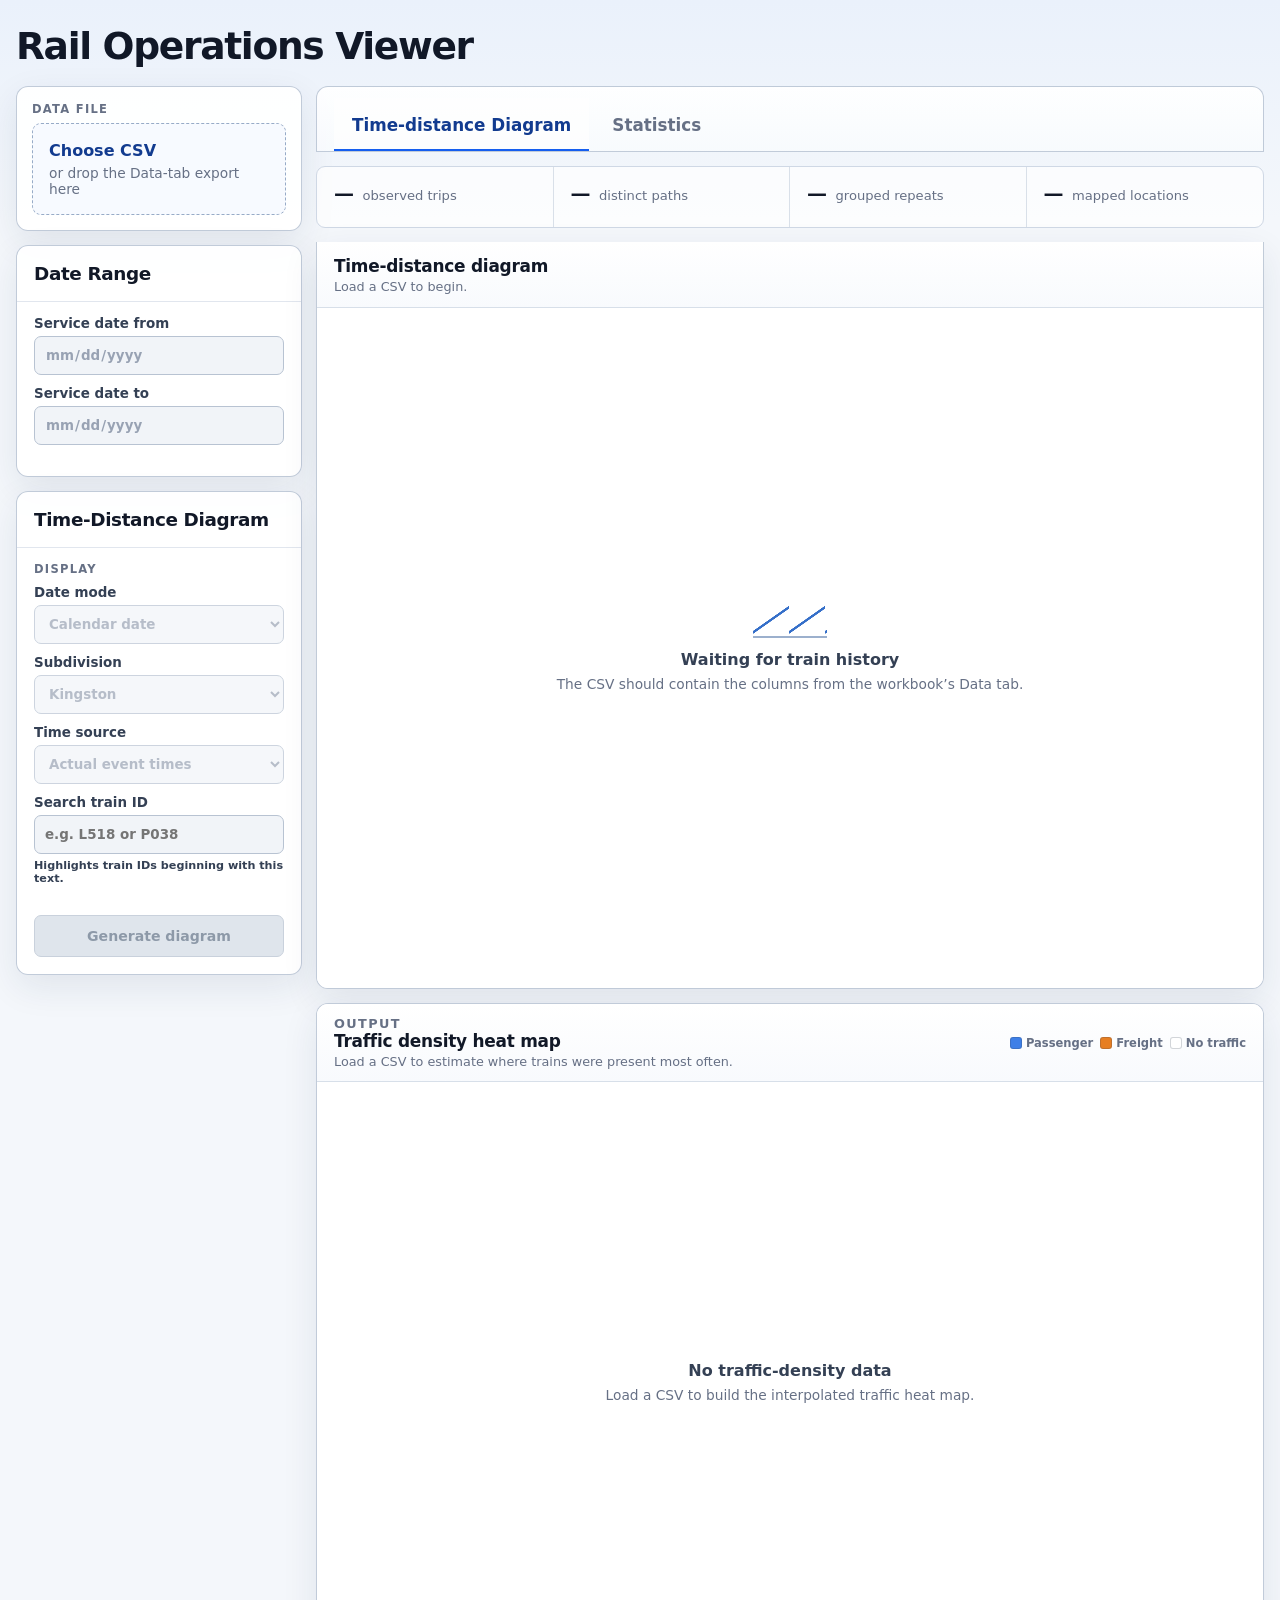
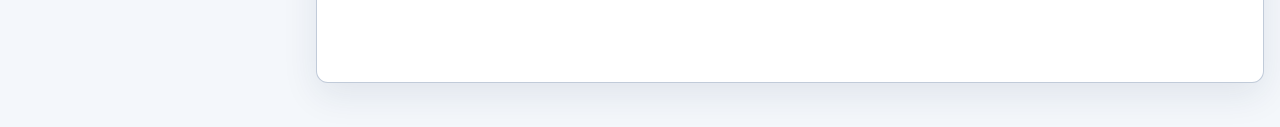
==== commit 2b8bccde: "Add train population filter to statistics" ====
--- a/index.html
+++ b/index.html
@@ -50,19 +50,22 @@
           </section>
 
           <section class="rail-card feature-controls hidden" data-view-controls="statistics">
-            <h2>Passenger Statistics</h2>
+            <h2>Statistics</h2>
+            <div class="rail-section">
+              <label class="field"><span>Train population</span><select id="statisticsPopulation" disabled><option value="passenger" selected>Passenger only</option><option value="nonPassenger">Non-passenger only</option><option value="both">Both</option></select></label>
+            </div>
             <div class="rail-section">
               <p class="section-kicker">Origin → destination</p>
-              <label class="field"><span title="Select one or more observed passenger origin-destination pairs. Hold Ctrl or Cmd to select multiple pairs.">Observed passenger OD pairs</span><select id="odPair" multiple size="6" disabled aria-describedby="odPairNote"></select><small id="odPairNote">Ctrl/Cmd-click to choose multiple pairs.</small></label>
+              <label class="field"><span title="Select one or more observed origin-destination pairs. Hold Ctrl or Cmd to select multiple pairs.">Observed OD pairs</span><select id="odPair" multiple size="6" disabled aria-describedby="odPairNote"></select><small id="odPairNote">Ctrl/Cmd-click to choose multiple pairs.</small></label>
             </div>
-            <p class="rail-note" title="The histogram uses passenger trips only. Scheduled travel time is reconstructed from the actual event time and signed schedule deviation.">Passenger-only trip-time distributions.</p>
+            <p class="rail-note" title="Scheduled times are reconstructed from actual event times and signed schedule deviation.">Travel-time and lateness distributions.</p>
           </section>
         </aside>
 
         <section class="workspace" id="workspace" aria-label="Analysis workspace" hidden>
           <nav class="view-tabs" role="tablist" aria-label="Analysis views">
             <button class="view-tab active" id="stringlineTab" type="button" role="tab" aria-selected="true" aria-controls="stringlinePanel" data-view="stringline">Time-distance Diagram</button>
-            <button class="view-tab" id="statisticsTab" type="button" role="tab" aria-selected="false" aria-controls="statisticsPanel" data-view="statistics">Passenger Statistics</button>
+            <button class="view-tab" id="statisticsTab" type="button" role="tab" aria-selected="false" aria-controls="statisticsPanel" data-view="statistics">Statistics</button>
           </nav>
 
           <section class="view-panel" id="stringlinePanel" data-view-panel="stringline" role="tabpanel" aria-labelledby="stringlineTab">
@@ -78,21 +81,21 @@
           </section>
 
           <section class="view-panel" id="statisticsPanel" data-view-panel="statistics" role="tabpanel" aria-labelledby="statisticsTab" hidden>
-            <section class="histogram-card" aria-label="Passenger trip-time distribution">
-              <div class="chart-toolbar"><div><p class="section-kicker">Output</p><h2>Passenger trip-time distribution</h2><p id="histogramSubtitle">Load a CSV and choose passenger origin-destination pairs.</p></div><div class="histogram-legend" aria-label="Histogram legend"><span><i class="histogram-swatch scheduled"></i>Scheduled</span><span><i class="histogram-swatch actual"></i>Actual</span></div></div>
-              <div class="histogram-wrap" id="histogramWrap"><canvas id="tripTimeCanvas" role="img" aria-label="Histogram comparing scheduled and actual passenger travel times"></canvas><div class="empty-state" id="histogramEmpty"><strong>No passenger trip-time data</strong><span>Load a CSV and choose one or more passenger origin-destination pairs.</span></div></div>
+            <section class="histogram-card" aria-label="Train trip-time distribution">
+              <div class="chart-toolbar"><div><p class="section-kicker">Output</p><h2>Trip-time distribution</h2><p id="histogramSubtitle">Load a CSV and choose origin-destination pairs.</p></div><div class="histogram-legend" aria-label="Histogram legend"><span><i class="histogram-swatch scheduled"></i>Scheduled</span><span><i class="histogram-swatch actual"></i>Actual</span></div></div>
+              <div class="histogram-wrap" id="histogramWrap"><canvas id="tripTimeCanvas" role="img" aria-label="Histogram comparing scheduled and actual train travel times"></canvas><div class="empty-state" id="histogramEmpty"><strong>No trip-time data</strong><span>Load a CSV and choose one or more origin-destination pairs.</span></div></div>
             </section>
-            <section class="histogram-card" aria-label="Passenger lateness distribution">
-              <div class="chart-toolbar"><div><h2>Passenger lateness distribution</h2><p id="latenessHistogramSubtitle">Load a CSV and choose passenger origin-destination pairs.</p></div><label class="field"><span>Measure</span><select id="latenessMode" disabled><option value="arrival">Arrival at last station</option><option value="departure">Departure from first station</option><option value="travel">Travel time difference</option></select></label></div>
-              <div class="histogram-wrap" id="latenessHistogramWrap"><canvas id="latenessCanvas" role="img" aria-label="Histogram of passenger lateness in minutes"></canvas><div class="empty-state" id="latenessHistogramEmpty"><strong>No passenger lateness data</strong><span>Load a CSV and choose one or more passenger origin-destination pairs.</span></div></div>
+            <section class="histogram-card" aria-label="Train lateness distribution">
+              <div class="chart-toolbar"><div><h2>Lateness distribution</h2><p id="latenessHistogramSubtitle">Load a CSV and choose origin-destination pairs.</p></div><label class="field"><span>Measure</span><select id="latenessMode" disabled><option value="arrival">Arrival at last station</option><option value="departure">Departure from first station</option><option value="travel">Travel time difference</option></select></label></div>
+              <div class="histogram-wrap" id="latenessHistogramWrap"><canvas id="latenessCanvas" role="img" aria-label="Histogram of train lateness in minutes"></canvas><div class="empty-state" id="latenessHistogramEmpty"><strong>No lateness data</strong><span>Load a CSV and choose one or more origin-destination pairs.</span></div></div>
             </section>
             <section class="stats-table-card" aria-label="Final lateness distribution">
               <div class="stats-table-heading"><div><p class="section-kicker">Distribution</p><h2>Final lateness</h2></div><span id="latenessTableSummary">No data</span></div>
               <div class="table-scroll"><table class="stats-table"><thead><tr><th scope="col">Final lateness</th><th scope="col">Trips</th><th scope="col">Share</th></tr></thead><tbody id="latenessTableBody"></tbody></table></div>
             </section>
-            <section class="stats-table-card" aria-label="Passenger travel-time variability">
+            <section class="stats-table-card" aria-label="Train travel-time variability">
               <div class="stats-table-heading"><div><p class="section-kicker">Travel time variability</p><h2>Actual travel time distribution</h2></div><span id="travelTimeSummary">No data</span></div>
-              <div class="table-scroll"><table class="stats-table"><thead><tr><th scope="col">Passenger trip</th><th scope="col">Origin–destination</th><th scope="col">Observations</th><th scope="col">Actual P5</th><th scope="col">Actual median</th><th scope="col">Actual P95</th><th scope="col">Actual standard deviation</th><th scope="col">Average scheduled</th><th scope="col">Average lateness</th></tr></thead><tbody id="travelTimeTableBody"></tbody></table></div>
+              <div class="table-scroll"><table class="stats-table"><thead><tr><th scope="col">Train trip</th><th scope="col">Origin–destination</th><th scope="col">Observations</th><th scope="col">Actual P5</th><th scope="col">Actual median</th><th scope="col">Actual P95</th><th scope="col">Actual standard deviation</th><th scope="col">Average scheduled</th><th scope="col">Average lateness</th></tr></thead><tbody id="travelTimeTableBody"></tbody></table></div>
             </section>
           </section>
 
